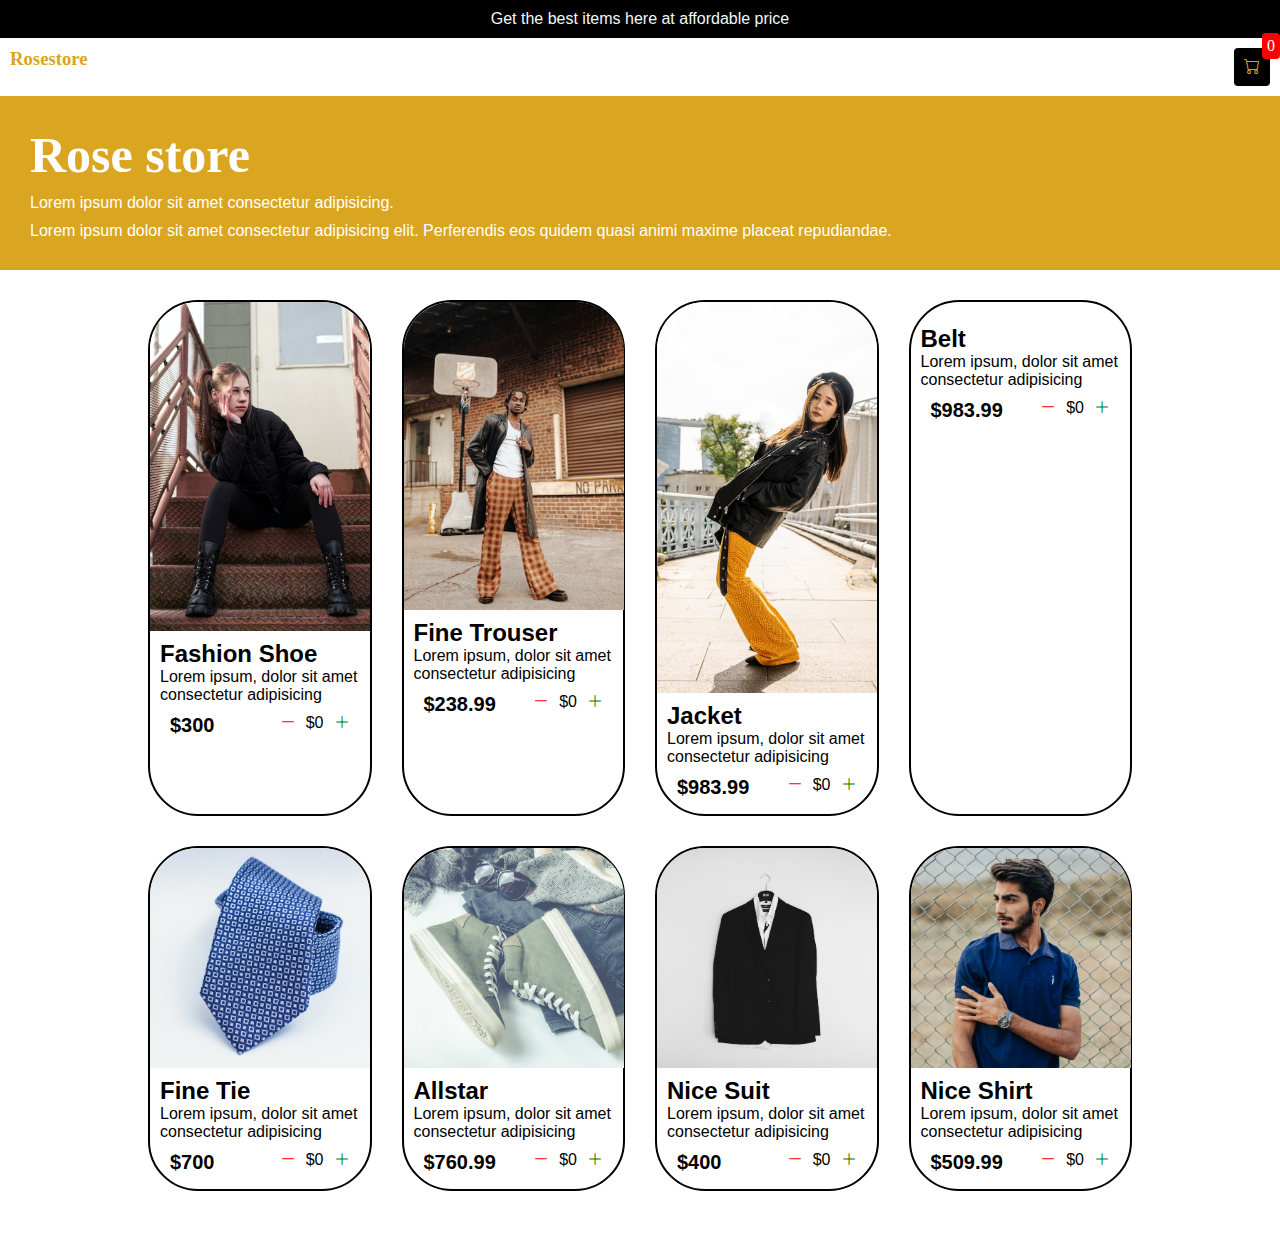
==== index.html @ 2dbbc493 "completion of the first page" ====
<!DOCTYPE html>
<html lang="en">
<head>
    <meta charset="UTF-8">
    <meta http-equiv="X-UA-Compatible" content="IE=edge">
    <meta name="viewport" content="width=device-width, initial-scale=1.0">
    <title>Ecommerce Website</title>
    <link rel="stylesheet" href="style.css">
    <link rel="stylesheet" href="https://cdn.jsdelivr.net/npm/bootstrap-icons@1.10.3/font/bootstrap-icons.css">
</head>
<body>
    <div class="top-info">
        Get the best items here at affordable price
    </div>

    <div class="navbar">
        <a href="index.html"><h3>Rosestore</h3></a>
        <div class="cart">
            <a href="cart.html">
                <i class="bi bi-cart"></i>
            <div id="cartAmount" class="cartAmount">0</div>
            </a>
        </div>
    </div>
    <div class="banner">
        <div class="text">
            <h2>Rose store</h2>
            <p>Lorem ipsum dolor sit amet consectetur adipisicing.
            </p>
            <p>Lorem ipsum dolor sit amet consectetur adipisicing elit. Perferendis eos quidem quasi animi maxime placeat repudiandae.</p>
        </div>
        
        <img src="https://images.unsplash.com/photo-1677700674613-4ba4a1bb026d?ixlib=rb-4.0.3&ixid=MnwxMjA3fDB8MHxwaG90by1wYWdlfHx8fGVufDB8fHx8&auto=format&fit=crop&w=385&q=80" alt="">
    </div>

    <div id="shop" class="shop">

    </div>
    
</body>
<script src="data.js"></script>
<script src="main.js"></script>
</html>
---- style.css ----
*{
   margin: 0;
   padding: 0;
   box-sizing: border-box;
}

a{
   color: goldenrod;
   background-color: none;
   text-decoration: none;
}

.navbar a{
   font-family: cursive;
}

body{
   font-family: 'Segoe UI', Tahoma, Geneva, Verdana, sans-serif
}

.top-info{
   background-color: black;
   color: aliceblue;
   padding: 10px;
   text-align: center;
   font-size: 16px;
}

.navbar{
   display: flex;
   flex-direction: row;
   justify-content: space-between;
   padding: 10px;
}

.banner{
   display: flex;
   flex-direction: row;
   background-color: goldenrod;
   justify-content: space-between;
   margin-bottom: 30px;
}

.text{
   display: flex;
   flex-direction: column;
   color: white;
   justify-content: center;
   gap: 10px;
   padding: 30px;
}

.text h2{
   font-size: 50px;
   font-family: cursive;
}

.banner img{
   border-radius: none;
   width: 25%;
}

.cart{
   position: relative;
   color: aliceblue;
   background: #000;
   padding: 10px;
   border-radius: 4px;
}

.bi-cart{
   color: goldenrod;
}

.cartAmount{
   position: absolute;
   top: -15px;
   right: -10px;
   padding: 4px 5px;
   background-color: red;
   border-radius: 4px;
   font-size: 16px;
   color: white;
}

.shop{
   display: grid;
   grid-template-columns: repeat(4, 223.5px);
   gap: 30px;
   margin-bottom: 60px;justify-content: center;
}

@media(max-width: 1000px){
   .shop{
      grid-template-columns: repeat(2, 223px);
   }
   .banner img{
      width: 30%;
   }
}

@media(max-width: 600px){
   .banner img{
      width: 35%;
   }
}

@media(max-width: 500px){
   .shop{
      grid-template-columns: repeat(1, 223px);
   }
   .text h2{
      font-size: 30px;
   }
   .banner img{
      width: 40%;
   }
}

.item{
   border: 2px solid black;
   border-radius: 50px;
}
.item img{
   border-radius: 48px 48px 0 0;
}

.item-details{
   display: flex;
   flex-direction: column;
   padding: 5px 10px;
}

.price-quantity{
   display: flex;
   flex-direction: row;
   justify-content: space-between;
   padding: 10px;
}

.price{
   /* padding: 10px; */
   font-size: 20px;
   font-weight: bold;
}

.button{
   display: flex;
   flex-direction: row;
   gap: 10px;
}

.bi-dash-lg{
   color: red;
}

.bi-plus-lg{
   color: green;
}

/* cart items */

.cart-item{
   display: flex;
   flex-direction: row;
   gap:10px;
   margin-bottom: 30px;
   justify-content: center;
}
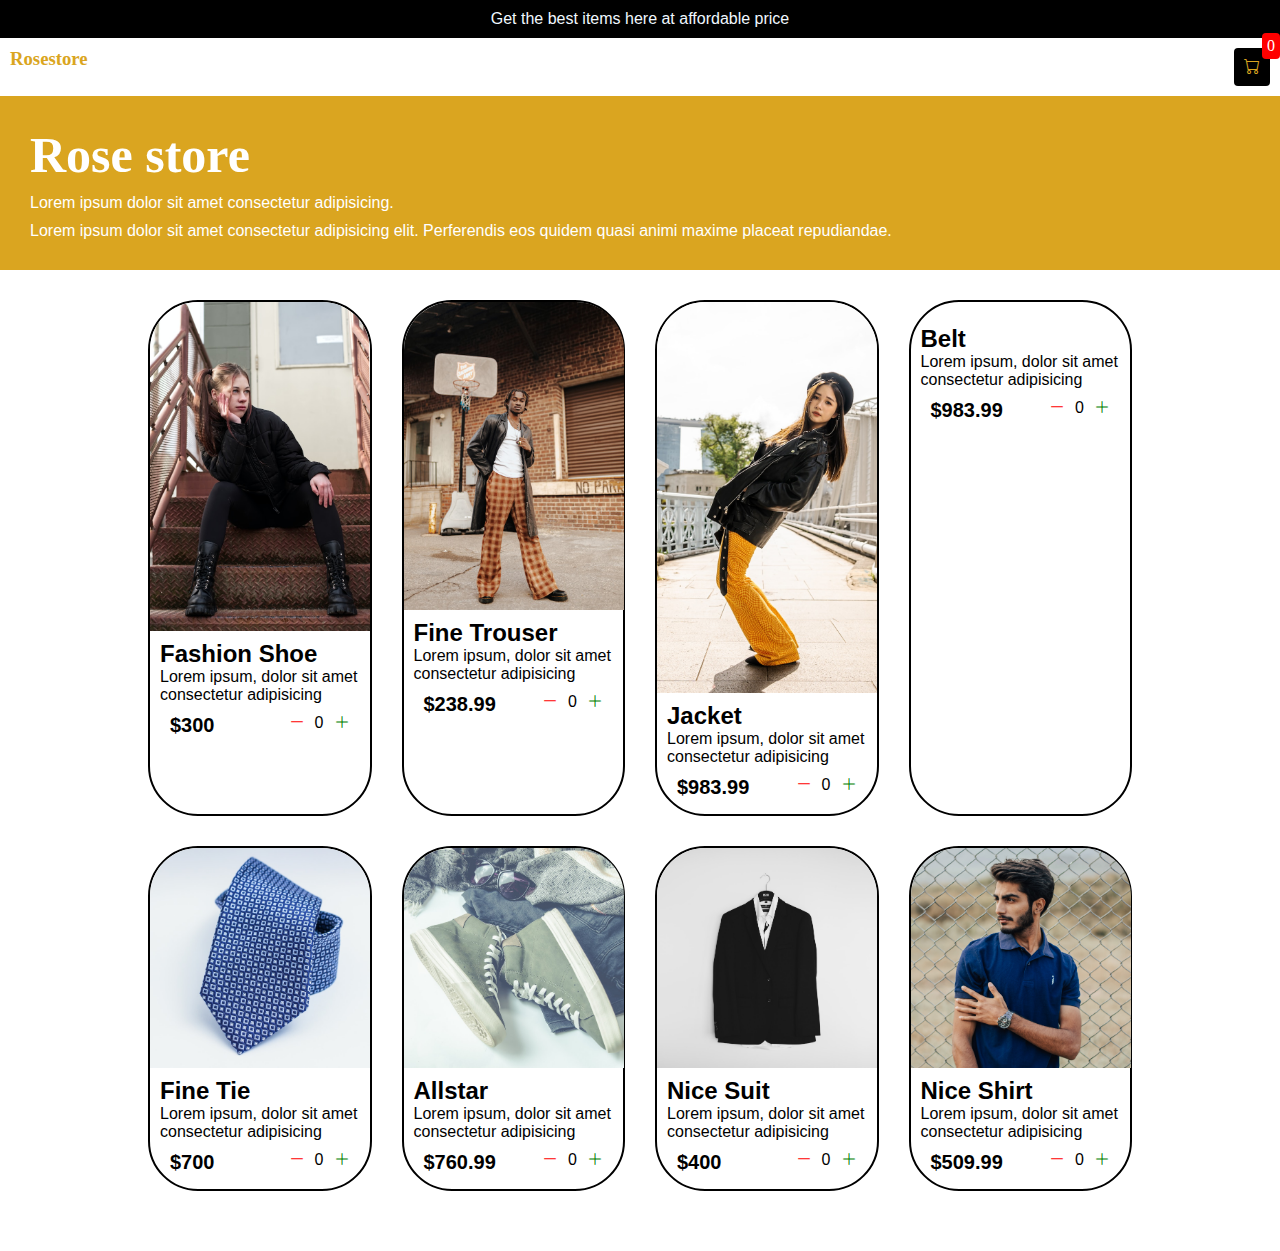
==== commit b6508a93: "Cart page creation:including new functions" ====
--- a/index.html
+++ b/index.html
@@ -34,7 +34,10 @@
     </div>
 
     <div id="shop" class="shop">
+    </div>
 
+    <div class="modal" id="modal" hidden>
+        
     </div>
     
 </body>
--- a/style.css
+++ b/style.css
@@ -8,6 +8,7 @@
    color: goldenrod;
    background-color: none;
    text-decoration: none;
+   cursor: pointer;
 }
 
 .navbar a{
@@ -120,6 +121,7 @@
 .item{
    border: 2px solid black;
    border-radius: 50px;
+   cursor: pointer;
 }
 .item img{
    border-radius: 48px 48px 0 0;
@@ -148,6 +150,7 @@
    display: flex;
    flex-direction: row;
    gap: 10px;
+   cursor: pointer;
 }
 
 .bi-dash-lg{
@@ -160,10 +163,104 @@
 
 /* cart items */
 
+.cart-items{
+   display: grid;
+   grid-template-columns: repeat(1, 300px);
+   gap:10px;
+   justify-content: center; 
+   margin-bottom: 30px;
+}
+
 .cart-item{
    display: flex;
-   flex-direction: row;
-   gap:10px;
-   margin-bottom: 30px;
+   border: 2px solid goldenrod;
+   border-radius: 4px;
+   margin-bottom: 10px;
+}
+
+.cart-item-details{
+   width: 80%;
+   padding: 5px;
+}
+
+.cart-price{
+   font-size: 16px;
+   /* font-weight: bold; */
+}
+
+.quantity-price{
+   display: flex;
+   flex-direction: row;
+   justify-content: space-between;
+   font-size: 18px;
+   font-weight: bold;
+   padding: 5px 2px;
+}
+
+.label{
+   display: flex;
+   flex-direction: row;
    justify-content: center;
+   margin-top: 20px;
+   margin-bottom: 20px;
+}
+
+button{
+   font-size: 14px;
+   border-radius: 4px;
+   padding: 10px;
+   cursor: pointer;
+   
+}
+
+.home{
+   background-color: goldenrod;
+   color: white;
+   border: none;
+   margin:10px
+}
+
+.check-out{
+   background-color: green;
+   color: white;
+   border: none
+}
+
+.clear-cart{
+   background-color: maroon;
+   color: white;
+   border: none
+}
+
+/* modal styling */
+.modal{
+   padding-top: 150px;
+   position: fixed;
+   width: 100%;
+   height: 100%;
+   overflow: auto;
+   z-index: 1;
+   top: 0;
+   left: 0;
+   background-color: rgba(0,0,0,0.5);
+}
+
+.modal-content{
+   display:flex;
+   flex-direction: row;
+   color: black;
+   background-color: white;
+   width: 70%;
+   padding: 20px;
+   margin: auto;
+}
+
+.bi-x-lg{
+   font-style: bold;
+   margin: 10px;
+   cursor: pointer;
+}
+
+.bi-x-lg:hover{
+ color: red;
 }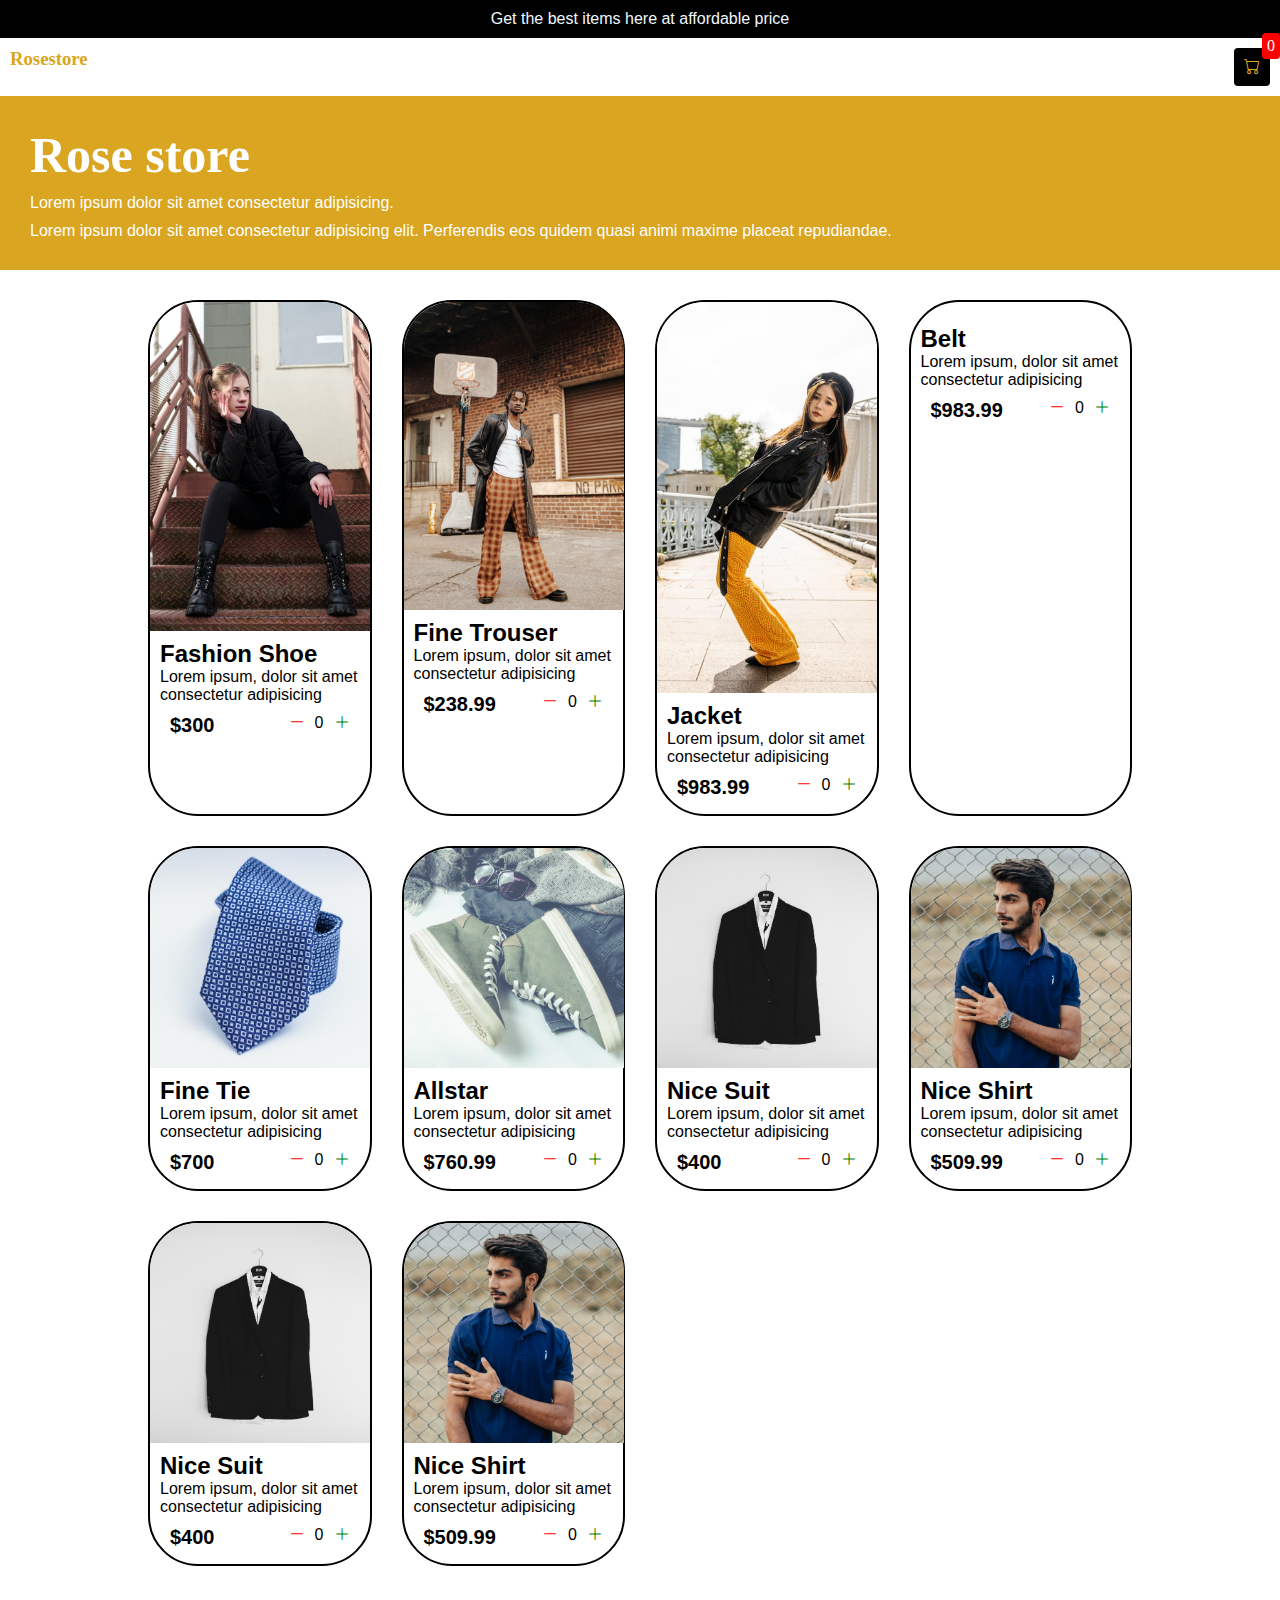
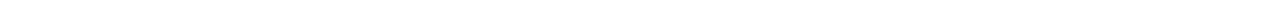
==== commit 07ff3a7c: "Update to Modal" ====
--- a/style.css
+++ b/style.css
@@ -121,16 +121,17 @@
 .item{
    border: 2px solid black;
    border-radius: 50px;
-   cursor: pointer;
 }
 .item img{
    border-radius: 48px 48px 0 0;
+   cursor: pointer;
 }
 
 .item-details{
    display: flex;
    flex-direction: column;
    padding: 5px 10px;
+   cursor: pointer;
 }
 
 .price-quantity{
@@ -238,7 +239,6 @@
    position: fixed;
    width: 100%;
    height: 100%;
-   overflow: auto;
    z-index: 1;
    top: 0;
    left: 0;
@@ -250,17 +250,55 @@
    flex-direction: row;
    color: black;
    background-color: white;
-   width: 70%;
+   width: 700px;
    padding: 20px;
    margin: auto;
+   justify-content: space-between;
+   border-radius: 4px;
+   box-shadow: 0px 3px 30px black;
 }
 
 .bi-x-lg{
-   font-style: bold;
-   margin: 10px;
-   cursor: pointer;
+   position:left;
+   font-size: 16px;
+   cursor: pointer;
+   font-style: normal;
 }
 
 .bi-x-lg:hover{
  color: red;
+}
+
+.bi-arrow-right,
+.bi-arrow-left{
+   margin-top: 20%;
+   font-size: 20px;
+}
+
+.bi-arrow-left:hover,
+.bi-arrow-right:hover{
+   color: goldenrod;
+  }
+
+.modal-item{
+   border: 2px solid goldenrod;
+   border-radius: 0 50px 50px 0;
+   width: 85%;
+   display: flex;
+   flex-direction: row;
+   margin-left: 30px;
+   margin-right: 30px;
+}
+
+.modal-item-details{
+   display: flex;
+   flex-direction: column;
+   gap:10px;
+   justify-content: center;
+   padding-left: 30px;
+}
+
+.available-quantity{
+   padding-top: 20px;
+   font-style: italic;
 }